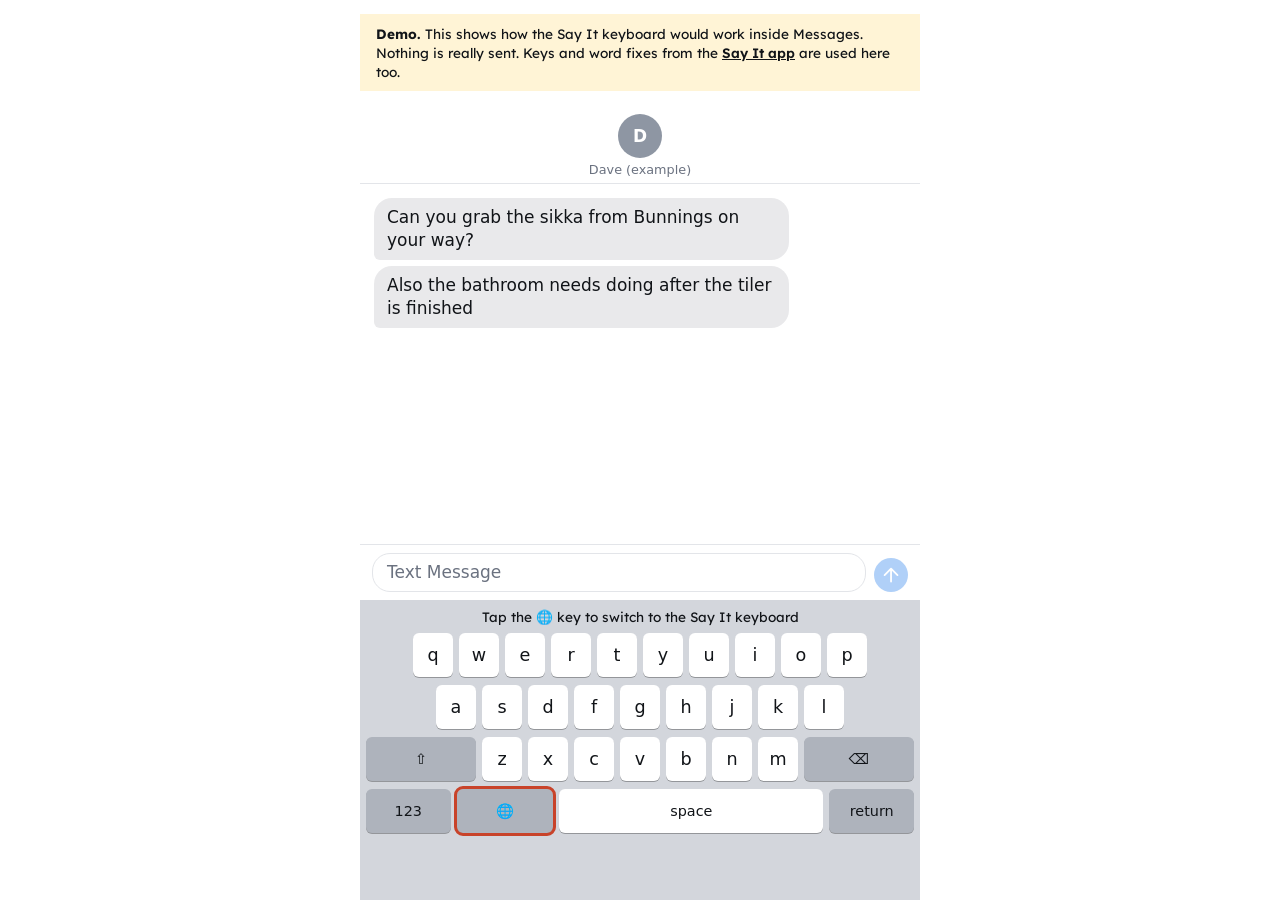
==== keyboard.html @ 5ef416ec "Add keyboard demo: try replying with a Say It keyboard inside a chat A pretend conversation with an " ====
<!doctype html>
<html lang="en">
<head>
  <meta charset="utf-8">
  <meta name="viewport" content="width=device-width, initial-scale=1, viewport-fit=cover">
  <title>Say It Keyboard Demo</title>
  <meta name="description" content="Try how the Say It keyboard would work inside a text conversation. Nothing is sent.">
  <link rel="icon" href="icons/icon.svg" type="image/svg+xml">
  <link rel="apple-touch-icon" href="icons/apple-touch-icon.png">
  <link rel="preconnect" href="https://fonts.googleapis.com">
  <link rel="preconnect" href="https://fonts.gstatic.com" crossorigin>
  <link rel="stylesheet" href="https://fonts.googleapis.com/css2?family=Lexend:wght@400;500;600&display=swap">
  <style>
    /* Phone-height column: demo banner, chat thread, reply box, keyboard pinned to the bottom. */
    :root {
      --bg: #ffffff;
      --ink: #111418;
      --muted: #6b7280;
      --line: #e3e5e9;
      --them: #e9e9eb;
      --me: #1f7aec;
      --me-ink: #ffffff;
      --kb: #d3d6dc;
      --key: #ffffff;
      --key-dark: #aeb3bc;
      --mic: #c8432a;
      --accent: #2c5a99;
      --banner: #fff4d6;
      --highlight: #ffdf80;
      --font: "Lexend", system-ui, -apple-system, sans-serif;
      --sys: system-ui, -apple-system, "Segoe UI", Roboto, sans-serif;
      color-scheme: light;
    }
    @media (prefers-color-scheme: dark) {
      :root:not([data-theme="light"]) {
        --bg: #000000; --ink: #f2f3f5; --muted: #9aa0a8; --line: #26282c; --them: #26262a;
        --me: #2a84f5; --kb: #2b2b2e; --key: #5a5a5e; --key-dark: #3c3c40; --mic: #e2614a;
        --accent: #8db4ec; --banner: #3a3214; --highlight: #7a6417;
        color-scheme: dark;
      }
    }
    :root[data-theme="dark"] {
      --bg: #000000; --ink: #f2f3f5; --muted: #9aa0a8; --line: #26282c; --them: #26262a;
      --me: #2a84f5; --kb: #2b2b2e; --key: #5a5a5e; --key-dark: #3c3c40; --mic: #e2614a;
      --accent: #8db4ec; --banner: #3a3214; --highlight: #7a6417;
      color-scheme: dark;
    }
    * { box-sizing: border-box; }
    [hidden] { display: none !important; }
    html, body { height: 100%; }
    body { margin: 0; background: var(--bg); color: var(--ink); font-family: var(--sys); font-size: 17px; }
    button { font: inherit; color: inherit; cursor: pointer; }
    :focus-visible { outline: 3px solid var(--accent); outline-offset: 2px; }
    svg { width: 1.3em; height: 1.3em; fill: none; stroke: currentColor; stroke-width: 2; stroke-linecap: round; stroke-linejoin: round; }

    .phone { height: 100%; max-width: 560px; margin: 0 auto; display: flex; flex-direction: column; }
    .banner {
      background: var(--banner); font-family: var(--font); font-size: 0.85rem; line-height: 1.4;
      padding-top: max(10px, env(safe-area-inset-top, 0px)); padding-bottom: 10px;
      padding-left: max(16px, env(safe-area-inset-left, 0px)); padding-right: max(16px, env(safe-area-inset-right, 0px));
    }
    .banner a { color: inherit; font-weight: 600; }
    .contact { text-align: center; padding: 10px 16px 6px; border-bottom: 1px solid var(--line); }
    .contact .av { width: 44px; height: 44px; border-radius: 50%; background: #8e96a3; color: #fff; display: grid; place-items: center; margin: 0 auto 4px; font-weight: 600; }
    .contact .nm { font-size: 0.8rem; color: var(--muted); }

    .thread {
      flex: 1; overflow-y: auto; display: flex; flex-direction: column; gap: 6px;
      padding-top: 14px; padding-bottom: 14px;
      padding-left: max(14px, env(safe-area-inset-left, 0px)); padding-right: max(14px, env(safe-area-inset-right, 0px));
    }
    .bubble { max-width: 78%; padding: 8px 13px; border-radius: 18px; line-height: 1.35; overflow-wrap: anywhere; }
    .them { align-self: flex-start; background: var(--them); border-bottom-left-radius: 6px; }
    .me { align-self: flex-end; background: var(--me); color: var(--me-ink); border-bottom-right-radius: 6px; }
    .note { align-self: center; font-size: 0.75rem; color: var(--muted); }

    .compose {
      display: flex; align-items: flex-end; gap: 8px; border-top: 1px solid var(--line);
      padding-top: 8px; padding-bottom: 8px;
      padding-left: max(12px, env(safe-area-inset-left, 0px)); padding-right: max(12px, env(safe-area-inset-right, 0px));
    }
    .field {
      flex: 1; min-width: 0; min-height: 36px; border: 1px solid var(--line); border-radius: 18px;
      padding: 7px 14px; line-height: 1.35; overflow-wrap: anywhere;
    }
    .field.empty { color: var(--muted); }
    .send-arrow { width: 34px; height: 34px; border-radius: 50%; border: none; background: var(--me); color: #fff; display: grid; place-items: center; flex: none; }
    .send-arrow:disabled { opacity: 0.35; }

    .kb { background: var(--kb); padding-bottom: env(safe-area-inset-bottom, 0px); }
    .kb-inner {
      height: 300px; display: flex; flex-direction: column; gap: 8px; padding-top: 8px; padding-bottom: 8px;
      padding-left: max(6px, env(safe-area-inset-left, 0px)); padding-right: max(6px, env(safe-area-inset-right, 0px));
    }

    /* Ordinary keyboard (not working, just to show the switch) */
    .row { display: flex; justify-content: center; gap: 6px; }
    .k { flex: 1; max-width: 40px; height: 44px; border-radius: 6px; background: var(--key); display: grid; place-items: center; font-size: 1.1rem; box-shadow: 0 1px 0 rgb(0 0 0 / 0.3); }
    .k.wide { max-width: none; flex: 1.6; background: var(--key-dark); font-size: 0.9rem; }
    .k.space { max-width: none; flex: 5; font-size: 0.9rem; }
    .globe { border: none; }
    .globe.hint { outline: 3px solid var(--mic); animation: nudge 1.4s ease-in-out infinite; }
    .switch-tip { text-align: center; font-family: var(--font); font-size: 0.85rem; margin: 0; }

    /* Say It keyboard */
    .sayit { font-family: var(--font); }
    .preview {
      flex: 1; min-height: 0; overflow-y: auto; background: var(--key); border-radius: 10px;
      padding: 10px 12px; font-size: 1.15rem; line-height: 1.5; word-spacing: 0.1em;
    }
    .preview.empty, .preview.busy { color: var(--muted); font-size: 0.95rem; }
    .preview .w { border-radius: 5px; padding: 0 2px; margin: 0 -2px; }
    .preview .w.on { background: var(--highlight); }
    .controls { display: grid; grid-template-columns: 1fr auto 1fr; align-items: center; gap: 10px; }
    .side { display: flex; flex-direction: column; gap: 6px; }
    .kbtn { border: none; border-radius: 10px; background: var(--key); padding: 9px 6px; font-size: 0.85rem; display: flex; align-items: center; justify-content: center; gap: 6px; box-shadow: 0 1px 0 rgb(0 0 0 / 0.3); }
    .kbtn.insert { background: var(--me); color: #fff; font-weight: 600; }
    .kbtn:disabled { opacity: 0.4; }
    .mic {
      width: 92px; height: 92px; border-radius: 50%; border: none; background: var(--mic); color: #fff;
      display: flex; flex-direction: column; align-items: center; justify-content: center; gap: 2px; font-weight: 600; font-size: 0.85rem;
    }
    .mic svg { width: 2em; height: 2em; }
    .mic.listening { animation: pulse 1.4s ease-in-out infinite; }
    .mic.listening svg { display: none; }
    .mic.listening::before { content: ""; width: 22px; height: 22px; border-radius: 5px; background: currentColor; margin-bottom: 4px; }
    .bottom-row { display: flex; align-items: center; gap: 8px; }
    .bottom-row .globe-btn { width: 44px; height: 38px; border: none; border-radius: 8px; background: var(--key-dark); display: grid; place-items: center; }
    .bottom-row .label { flex: 1; text-align: center; font-size: 0.75rem; color: var(--muted); }

    @keyframes pulse { 0%, 100% { box-shadow: 0 0 0 0 color-mix(in srgb, var(--mic) 55%, transparent); } 50% { box-shadow: 0 0 0 14px transparent; } }
    @keyframes nudge { 50% { transform: scale(1.08); } }
    @media (prefers-reduced-motion: reduce) { .mic.listening, .globe.hint { animation: none; } }
  </style>
</head>
<body>
  <div class="phone">
    <p class="banner" id="banner">
      <strong>Demo.</strong> This shows how the Say It keyboard would work inside Messages. Nothing is really sent.
      Keys and word fixes from the <a href="./">Say It app</a> are used here too.
    </p>

    <div class="contact">
      <div class="av" aria-hidden="true">D</div>
      <div class="nm">Dave (example)</div>
    </div>

    <div class="thread" id="thread" aria-live="polite">
      <div class="bubble them">Can you grab the sikka from Bunnings on your way?</div>
      <div class="bubble them">Also the bathroom needs doing after the tiler is finished</div>
    </div>

    <div class="compose">
      <div class="field empty" id="field">Text Message</div>
      <button class="send-arrow" id="sendArrow" aria-label="Send" disabled>
        <svg viewBox="0 0 24 24" aria-hidden="true"><path d="M12 19V5M5 12l7-7 7 7"/></svg>
      </button>
    </div>

    <div class="kb">
      <!-- Ordinary keyboard -->
      <div class="kb-inner" id="normalKb">
        <p class="switch-tip" id="switchTip">Tap the 🌐 key to switch to the Say It keyboard</p>
        <div class="row"><span class="k">q</span><span class="k">w</span><span class="k">e</span><span class="k">r</span><span class="k">t</span><span class="k">y</span><span class="k">u</span><span class="k">i</span><span class="k">o</span><span class="k">p</span></div>
        <div class="row"><span class="k">a</span><span class="k">s</span><span class="k">d</span><span class="k">f</span><span class="k">g</span><span class="k">h</span><span class="k">j</span><span class="k">k</span><span class="k">l</span></div>
        <div class="row"><span class="k wide">⇧</span><span class="k">z</span><span class="k">x</span><span class="k">c</span><span class="k">v</span><span class="k">b</span><span class="k">n</span><span class="k">m</span><span class="k wide">⌫</span></div>
        <div class="row">
          <span class="k wide">123</span>
          <button class="k wide globe hint" id="toSayIt" aria-label="Switch to Say It keyboard">🌐</button>
          <span class="k space">space</span>
          <span class="k wide">return</span>
        </div>
      </div>

      <!-- Say It keyboard -->
      <div class="kb-inner sayit" id="sayitKb" hidden>
        <div class="preview empty" id="preview">Tap the red button and say your reply.</div>
        <div class="controls">
          <div class="side">
            <button class="kbtn" id="readBtn" disabled>
              <svg viewBox="0 0 24 24" aria-hidden="true"><path d="M11 5 6 9H3v6h3l5 4V5Z"/><path d="M15.5 8.5a5 5 0 0 1 0 7"/></svg>
              <span id="readLabel">Read back</span>
            </button>
            <button class="kbtn" id="clearBtn" disabled>Clear</button>
          </div>
          <button class="mic" id="micBtn" aria-label="Start speaking">
            <svg viewBox="0 0 24 24" aria-hidden="true"><path d="M12 15a3 3 0 0 0 3-3V6a3 3 0 1 0-6 0v6a3 3 0 0 0 3 3Z"/><path d="M5 11a7 7 0 0 0 14 0M12 18v3"/></svg>
            <span id="micLabel">Speak</span>
          </button>
          <div class="side">
            <button class="kbtn insert" id="insertBtn" disabled>Insert</button>
          </div>
        </div>
        <div class="bottom-row">
          <button class="globe-btn" id="toNormal" aria-label="Switch back to the normal keyboard">🌐</button>
          <span class="label">Say It keyboard</span>
        </div>
      </div>
    </div>
  </div>

  <script src="keyboard.js?v=1"></script>
</body>
</html>
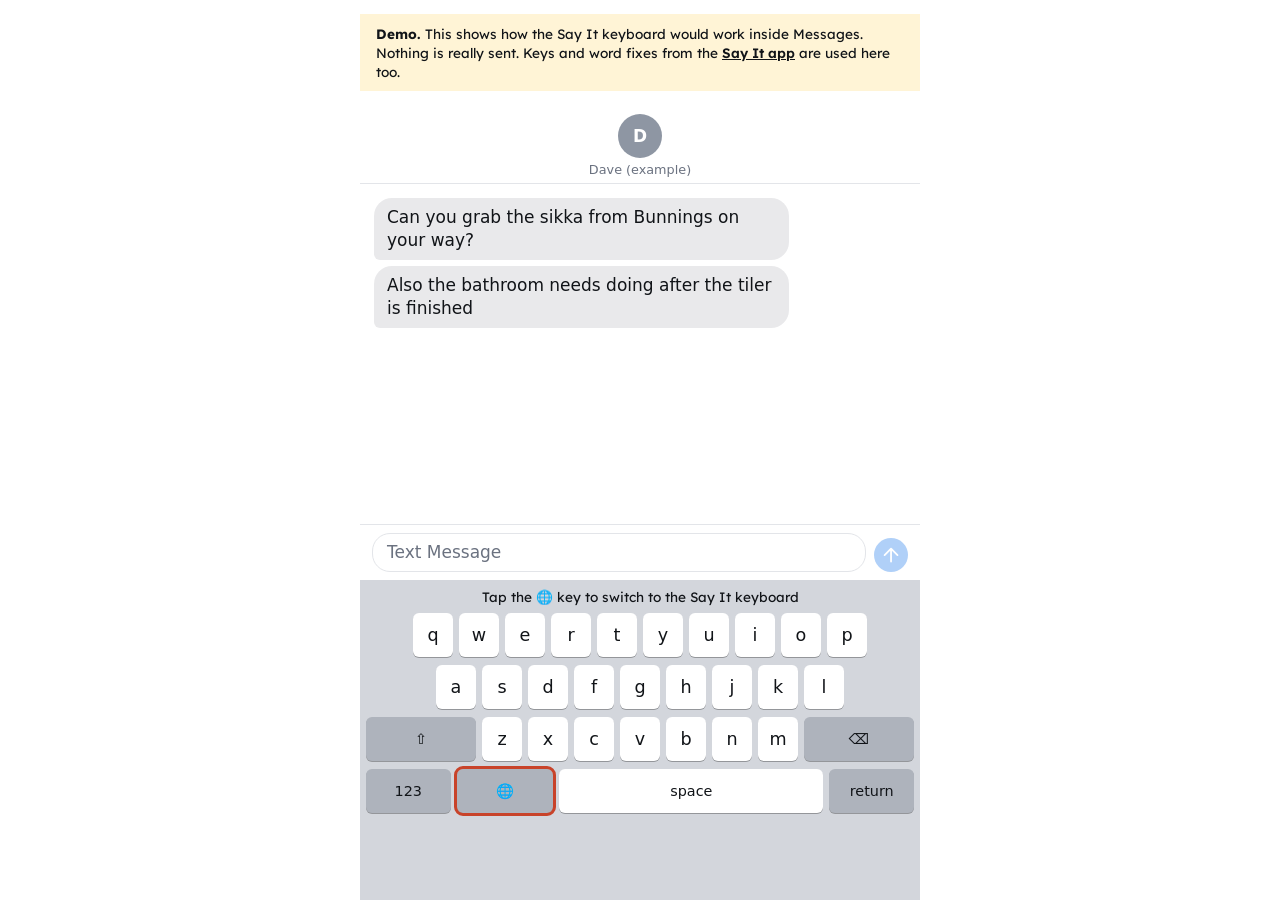
==== commit b8ef970a: "Keyboard demo: try an example, show what changed, fix one word - 'Try an example' shows a rough dict" ====
--- a/keyboard.html
+++ b/keyboard.html
@@ -26,6 +26,7 @@
       --mic: #c8432a;
       --accent: #2c5a99;
       --banner: #fff4d6;
+      --fix: #e0a020;
       --highlight: #ffdf80;
       --font: "Lexend", system-ui, -apple-system, sans-serif;
       --sys: system-ui, -apple-system, "Segoe UI", Roboto, sans-serif;
@@ -35,14 +36,14 @@
       :root:not([data-theme="light"]) {
         --bg: #000000; --ink: #f2f3f5; --muted: #9aa0a8; --line: #26282c; --them: #26262a;
         --me: #2a84f5; --kb: #2b2b2e; --key: #5a5a5e; --key-dark: #3c3c40; --mic: #e2614a;
-        --accent: #8db4ec; --banner: #3a3214; --highlight: #7a6417;
+        --accent: #8db4ec; --banner: #3a3214; --highlight: #7a6417; --fix: #d9a640;
         color-scheme: dark;
       }
     }
     :root[data-theme="dark"] {
       --bg: #000000; --ink: #f2f3f5; --muted: #9aa0a8; --line: #26282c; --them: #26262a;
       --me: #2a84f5; --kb: #2b2b2e; --key: #5a5a5e; --key-dark: #3c3c40; --mic: #e2614a;
-      --accent: #8db4ec; --banner: #3a3214; --highlight: #7a6417;
+      --accent: #8db4ec; --banner: #3a3214; --highlight: #7a6417; --fix: #d9a640;
       color-scheme: dark;
     }
     * { box-sizing: border-box; }
@@ -89,7 +90,7 @@
 
     .kb { background: var(--kb); padding-bottom: env(safe-area-inset-bottom, 0px); }
     .kb-inner {
-      height: 300px; display: flex; flex-direction: column; gap: 8px; padding-top: 8px; padding-bottom: 8px;
+      height: 320px; display: flex; flex-direction: column; gap: 8px; padding-top: 8px; padding-bottom: 8px;
       padding-left: max(6px, env(safe-area-inset-left, 0px)); padding-right: max(6px, env(safe-area-inset-right, 0px));
     }
 
@@ -109,8 +110,30 @@
       padding: 10px 12px; font-size: 1.15rem; line-height: 1.5; word-spacing: 0.1em;
     }
     .preview.empty, .preview.busy { color: var(--muted); font-size: 0.95rem; }
-    .preview .w { border-radius: 5px; padding: 0 2px; margin: 0 -2px; }
+    .preview .w { border-radius: 5px; padding: 0 2px; margin: 0 -2px; cursor: pointer; }
     .preview .w.on { background: var(--highlight); }
+    /* A word the tidy-up changed or added */
+    .preview .w.changed { text-decoration: underline 3px var(--fix); text-underline-offset: 4px; }
+    .preview .was { color: var(--muted); text-decoration: line-through 2px; font-size: 0.85em; margin-right: 4px; }
+    .preview .was.gone { margin-right: 6px; }
+    .try-btn { margin-top: 10px; border: 2px dashed var(--accent); background: none; color: var(--accent); border-radius: 10px; padding: 8px 14px; font-weight: 600; font-size: 0.95rem; }
+
+    .preview-wrap { flex: 1; min-height: 0; display: flex; flex-direction: column; gap: 4px; }
+    .changes-bar { display: flex; align-items: center; justify-content: space-between; gap: 8px; font-size: 0.8rem; padding: 0 4px; }
+    .changes-bar span { color: var(--ink); }
+    .changes-bar span::before { content: ""; display: inline-block; width: 14px; height: 3px; background: var(--fix); vertical-align: middle; margin-right: 6px; }
+    .changes-bar button { border: none; background: none; color: var(--accent); font-weight: 600; padding: 4px 0; font-size: 0.8rem; }
+
+    .fix-panel { flex: 1; display: flex; flex-direction: column; gap: 8px; overflow-y: auto; }
+    .fix-title { margin: 0; font-size: 1rem; text-align: center; }
+    .fix-title strong { font-size: 1.15rem; }
+    .fix-row { display: flex; gap: 8px; }
+    .fix-row > * { flex: 1; min-width: 0; }
+    .fix-row input { border: 2px solid var(--accent); border-radius: 10px; padding: 8px 10px; font: inherit; background: var(--key); color: var(--ink); }
+    .fix-panel .kbtn { min-height: 42px; font-size: 0.95rem; }
+    .fix-always { display: flex; align-items: center; justify-content: center; gap: 8px; font-size: 0.9rem; }
+    .fix-always input { width: 22px; height: 22px; }
+    .kbtn.listening { background: var(--mic); color: #fff; }
     .controls { display: grid; grid-template-columns: 1fr auto 1fr; align-items: center; gap: 10px; }
     .side { display: flex; flex-direction: column; gap: 6px; }
     .kbtn { border: none; border-radius: 10px; background: var(--key); padding: 9px 6px; font-size: 0.85rem; display: flex; align-items: center; justify-content: center; gap: 6px; box-shadow: 0 1px 0 rgb(0 0 0 / 0.3); }
@@ -174,8 +197,34 @@
 
       <!-- Say It keyboard -->
       <div class="kb-inner sayit" id="sayitKb" hidden>
-        <div class="preview empty" id="preview">Tap the red button and say your reply.</div>
-        <div class="controls">
+        <div class="preview-wrap" id="previewWrap">
+          <div class="preview empty" id="preview" aria-live="polite"></div>
+          <div class="changes-bar" id="changesBar" hidden>
+            <span id="changesCount"></span>
+            <button id="changesToggle" aria-pressed="false">Show what changed</button>
+          </div>
+        </div>
+
+        <!-- Fixing one word -->
+        <div class="fix-panel" id="fixPanel" hidden>
+          <p class="fix-title" id="fixTitle"></p>
+          <button class="kbtn" id="fixRevert" hidden></button>
+          <div class="fix-row" id="fixActions">
+            <button class="kbtn" id="fixSay">
+              <svg viewBox="0 0 24 24" aria-hidden="true"><path d="M12 15a3 3 0 0 0 3-3V6a3 3 0 1 0-6 0v6a3 3 0 0 0 3 3Z"/><path d="M5 11a7 7 0 0 0 14 0M12 18v3"/></svg>
+              <span id="fixSayLabel">Say the word</span>
+            </button>
+            <button class="kbtn" id="fixTypeBtn">Type it</button>
+          </div>
+          <div class="fix-row" id="fixTypeRow" hidden>
+            <input id="fixInput" aria-label="Type the right word" autocomplete="off" autocapitalize="off">
+            <button class="kbtn insert" id="fixSave">Change</button>
+          </div>
+          <label class="fix-always"><input type="checkbox" id="fixAlways"> Always fix this word</label>
+          <button class="kbtn" id="fixCancel">Cancel</button>
+        </div>
+
+        <div class="controls" id="controls">
           <div class="side">
             <button class="kbtn" id="readBtn" disabled>
               <svg viewBox="0 0 24 24" aria-hidden="true"><path d="M11 5 6 9H3v6h3l5 4V5Z"/><path d="M15.5 8.5a5 5 0 0 1 0 7"/></svg>
@@ -191,7 +240,7 @@
             <button class="kbtn insert" id="insertBtn" disabled>Insert</button>
           </div>
         </div>
-        <div class="bottom-row">
+        <div class="bottom-row" id="bottomRow">
           <button class="globe-btn" id="toNormal" aria-label="Switch back to the normal keyboard">🌐</button>
           <span class="label">Say It keyboard</span>
         </div>
@@ -199,6 +248,6 @@
     </div>
   </div>
 
-  <script src="keyboard.js?v=1"></script>
+  <script src="keyboard.js?v=2"></script>
 </body>
 </html>
